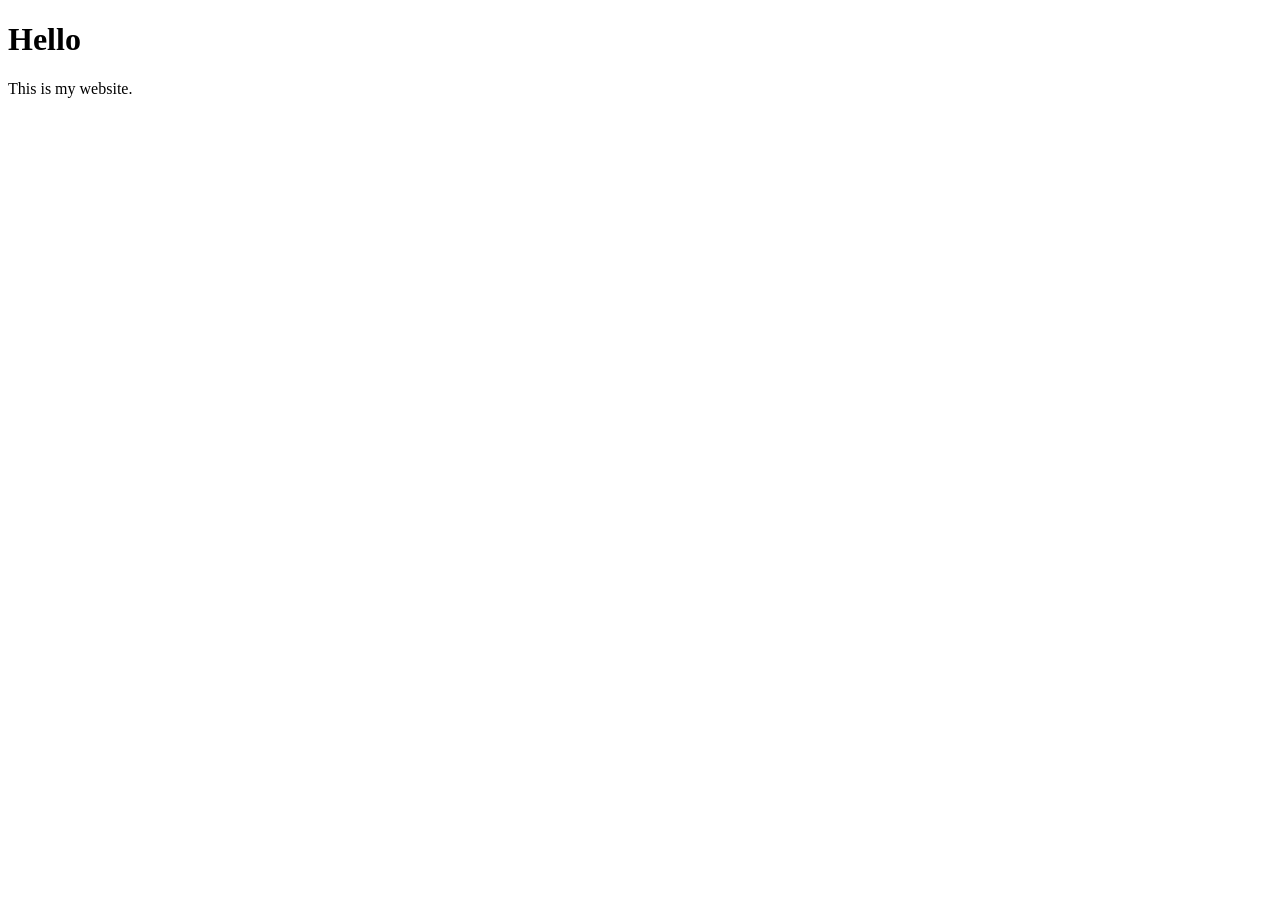
==== index.html @ 02bd943d "Finished Lesson 3" ====
<!DOCTYPE html>
<html lang="en">
<head>
    <meta charset="UTF-8">
    <meta name="viewport" content="width=device-width, initial-scale=1.0">
    <title>Document</title>
</head>
<body>
    <h1>Hello</h1>
  <p>This is my website.</p>
</body>
</html>
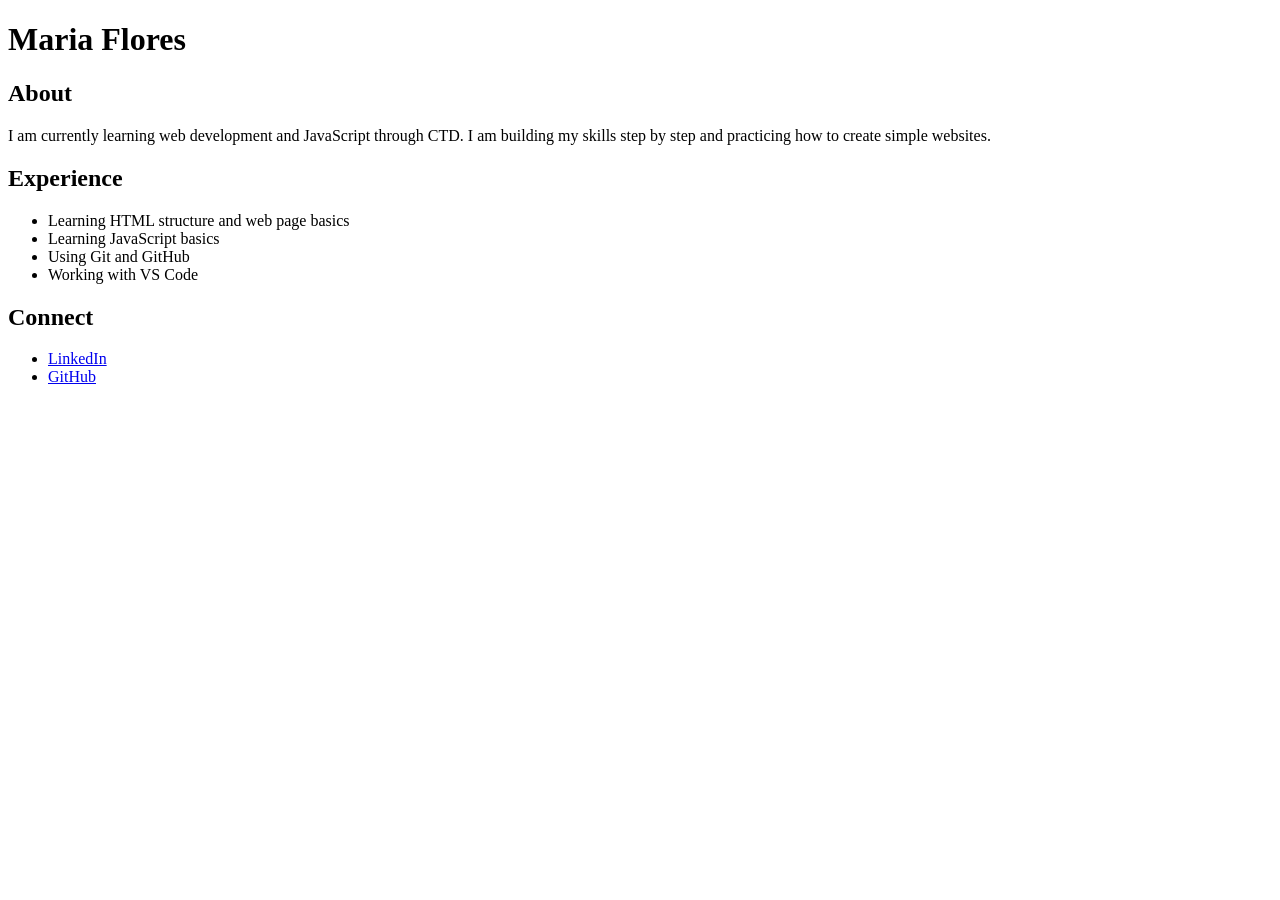
==== commit 4cd12bd1: "boilerplate and content added" ====
--- a/index.html
+++ b/index.html
@@ -1,12 +1,51 @@
-<!DOCTYPE html>
-<html lang="en">
-<head>
-    <meta charset="UTF-8">
-    <meta name="viewport" content="width=device-width, initial-scale=1.0">
-    <title>Document</title>
-</head>
-<body>
-    <h1>Hello</h1>
-  <p>This is my website.</p>
-</body>
-</html>+<!doctype html>
+<html>
+  <head>
+    <title>Maria Flores Portfolio</title>
+
+    <meta charset="UTF-8" />
+    <meta name="description" content="Maria Flores portfolio website" />
+    <meta name="keywords" content="HTML, Portfolio, Coding, CTD" />
+  </head>
+
+  <body>
+    <h1>Maria Flores</h1>
+
+    <section id="About">
+      <h2>About</h2>
+
+      <p>
+        I am currently learning web development and JavaScript through CTD. I am
+        building my skills step by step and practicing how to create simple
+        websites.
+      </p>
+    </section>
+
+    <section id="Experience">
+      <h2>Experience</h2>
+
+      <ul>
+        <li>Learning HTML structure and web page basics</li>
+        <li>Learning JavaScript basics</li>
+        <li>Using Git and GitHub</li>
+        <li>Working with VS Code</li>
+      </ul>
+    </section>
+
+    <section id="Connect">
+      <h2>Connect</h2>
+
+      <ul>
+        <li>
+          <a href="https://www.linkedin.com/in/maria-flores-346354255/"
+            >LinkedIn</a
+          >
+        </li>
+
+        <li>
+          <a href="https://github.com/codingwithisa">GitHub</a>
+        </li>
+      </ul>
+    </section>
+  </body>
+</html>
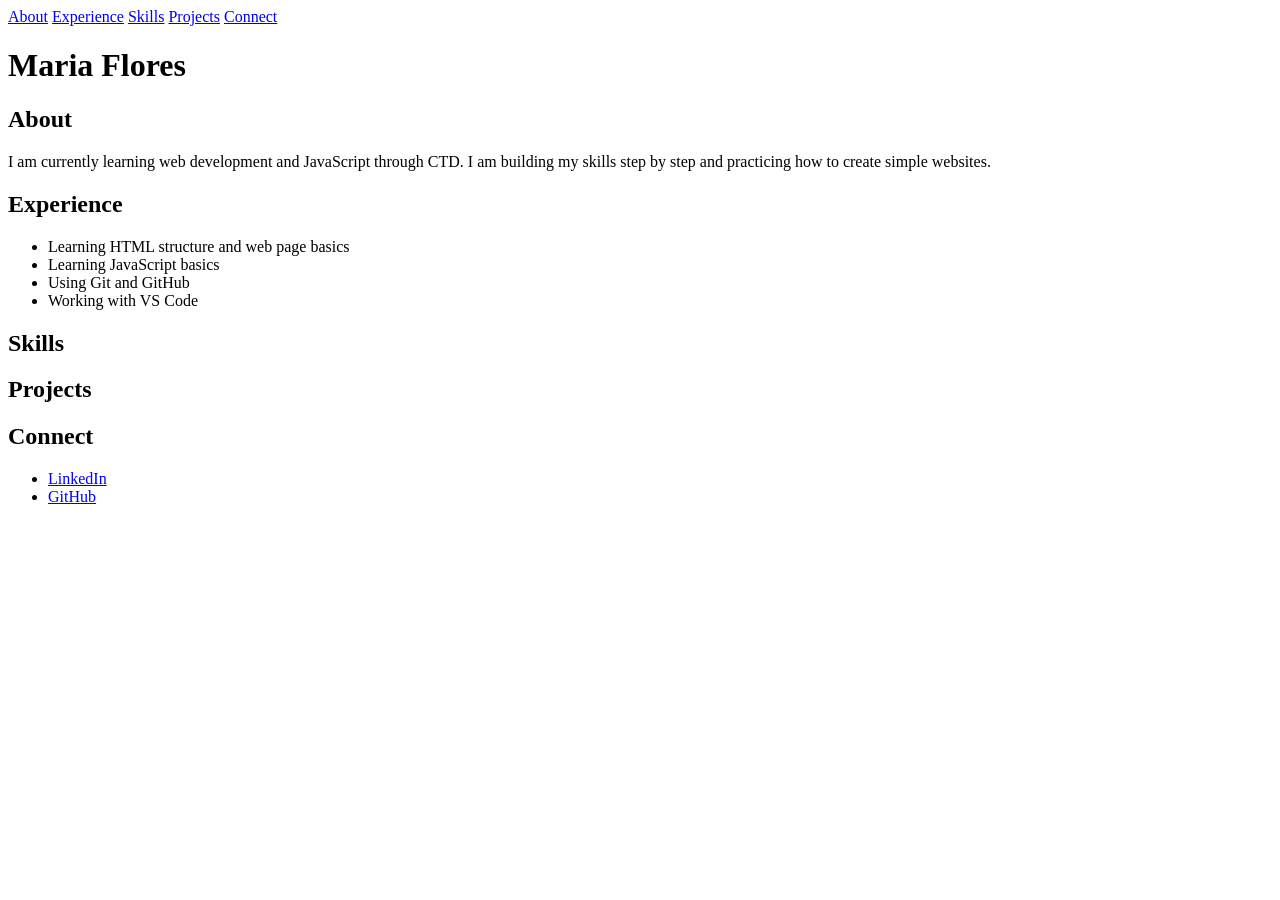
==== commit 28ac20a5: "styling added" ====
--- a/index.html
+++ b/index.html
@@ -1,6 +1,8 @@
 <!doctype html>
 <html>
   <head>
+    <link rel="stylesheet" href="css/index.css" />
+
     <title>Maria Flores Portfolio</title>
 
     <meta charset="UTF-8" />
@@ -9,6 +11,14 @@
   </head>
 
   <body>
+    <nav>
+      <a href="#About">About</a>
+      <a href="#Experience">Experience</a>
+      <a href="#Skills">Skills</a>
+      <a href="#Projects">Projects</a>
+      <a href="#Connect">Connect</a>
+    </nav>
+
     <h1>Maria Flores</h1>
 
     <section id="About">
@@ -32,10 +42,20 @@
       </ul>
     </section>
 
+    <section id="Skills">
+      <h2>Skills</h2>
+    </section>
+
+    <section id="Projects">
+      <h2>Projects</h2>
+
+      <ul></ul>
+    </section>
+
     <section id="Connect">
       <h2>Connect</h2>
 
-      <ul>
+      <ul class="connect-list">
         <li>
           <a href="https://www.linkedin.com/in/maria-flores-346354255/"
             >LinkedIn</a
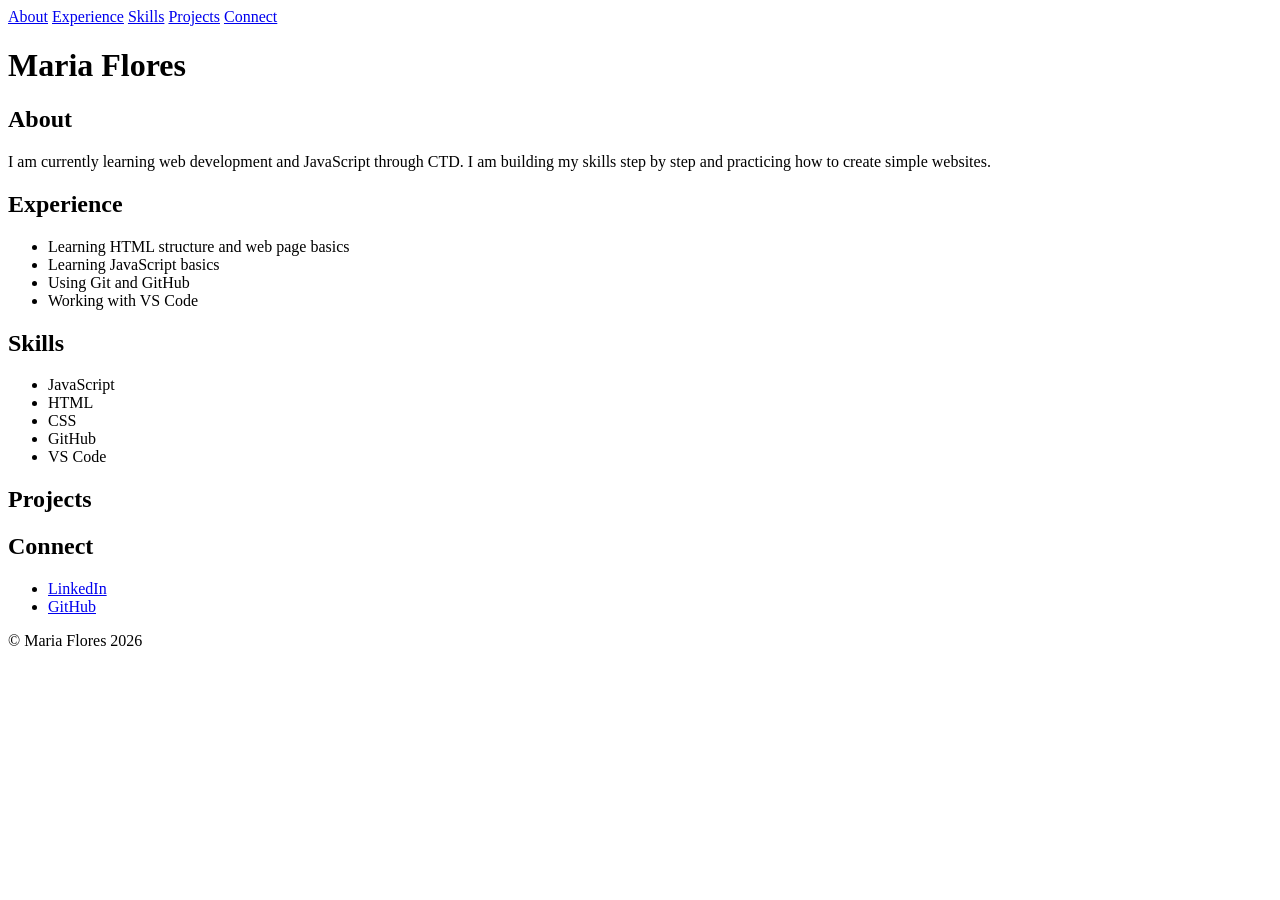
==== commit f62a69c8: "created footer and skills" ====
--- a/index.html
+++ b/index.html
@@ -44,6 +44,7 @@
 
     <section id="Skills">
       <h2>Skills</h2>
+      <ul></ul>
     </section>
 
     <section id="Projects">
@@ -67,5 +68,6 @@
         </li>
       </ul>
     </section>
+    <script src="js/index.js"></script>
   </body>
 </html>
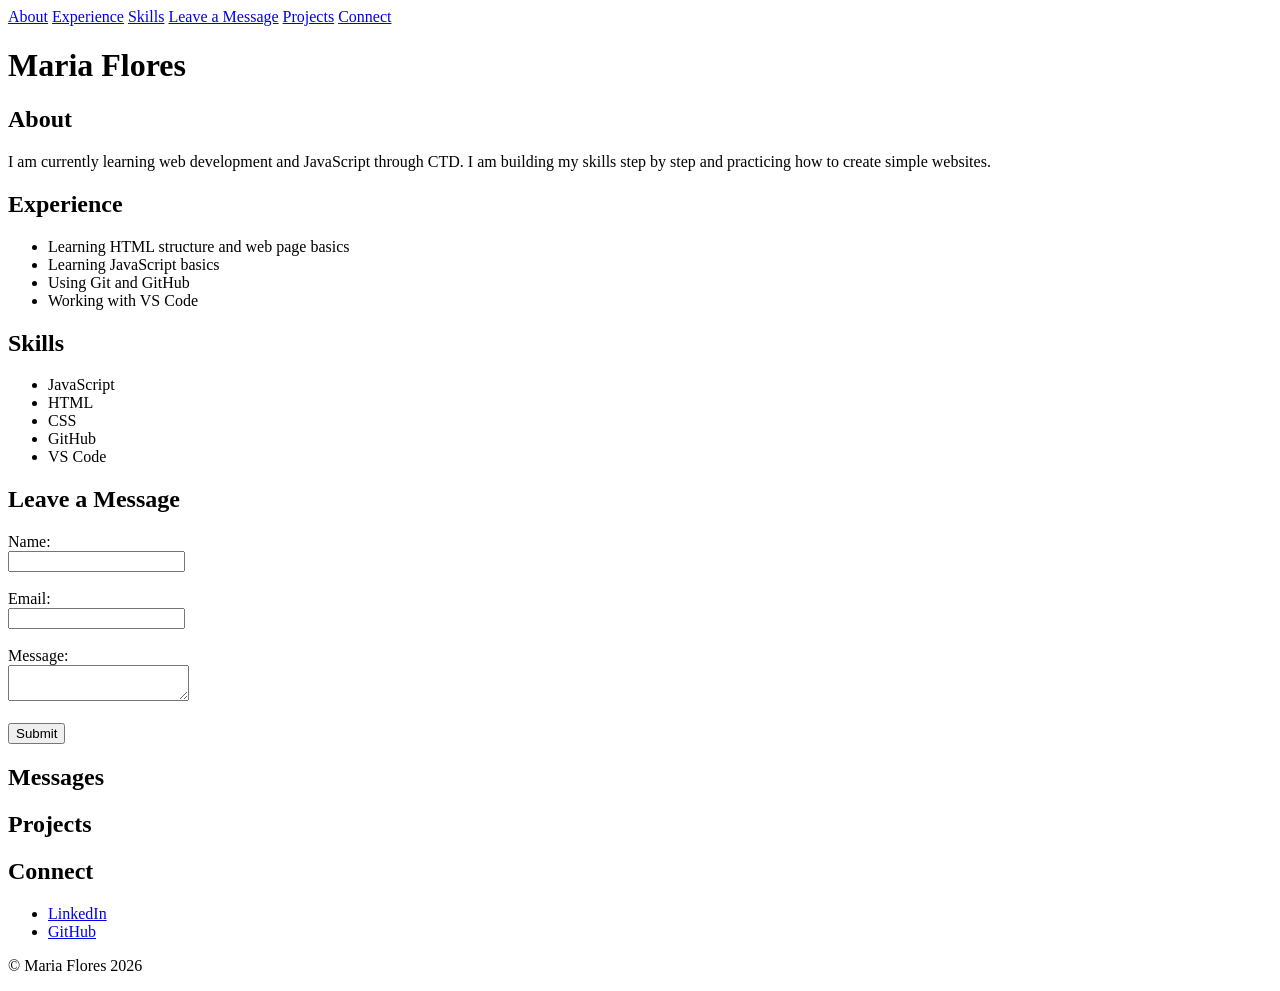
==== commit 07f76886: "form and functionality added" ====
--- a/index.html
+++ b/index.html
@@ -14,7 +14,8 @@
     <nav>
       <a href="#About">About</a>
       <a href="#Experience">Experience</a>
-      <a href="#Skills">Skills</a>
+      <a href="#skills">Skills</a>
+      <a href="#leave-message">Leave a Message</a>
       <a href="#Projects">Projects</a>
       <a href="#Connect">Connect</a>
     </nav>
@@ -42,8 +43,41 @@
       </ul>
     </section>
 
-    <section id="Skills">
+    <section id="skills">
       <h2>Skills</h2>
+      <ul></ul>
+    </section>
+
+    <section id="leave-message">
+      <h2>Leave a Message</h2>
+
+      <form name="leave_message">
+        <label for="usersName">Name:</label><br />
+        <input
+          type="text"
+          name="usersName"
+          id="usersName"
+          required
+        /><br /><br />
+
+        <label for="usersEmail">Email:</label><br />
+        <input
+          type="email"
+          name="usersEmail"
+          id="usersEmail"
+          required
+        /><br /><br />
+
+        <label for="usersMessage">Message:</label><br />
+        <textarea name="usersMessage" id="usersMessage" required></textarea
+        ><br /><br />
+
+        <button type="submit">Submit</button>
+      </form>
+    </section>
+
+    <section id="messages">
+      <h2>Messages</h2>
       <ul></ul>
     </section>
 
@@ -68,6 +102,7 @@
         </li>
       </ul>
     </section>
+
     <script src="js/index.js"></script>
   </body>
 </html>
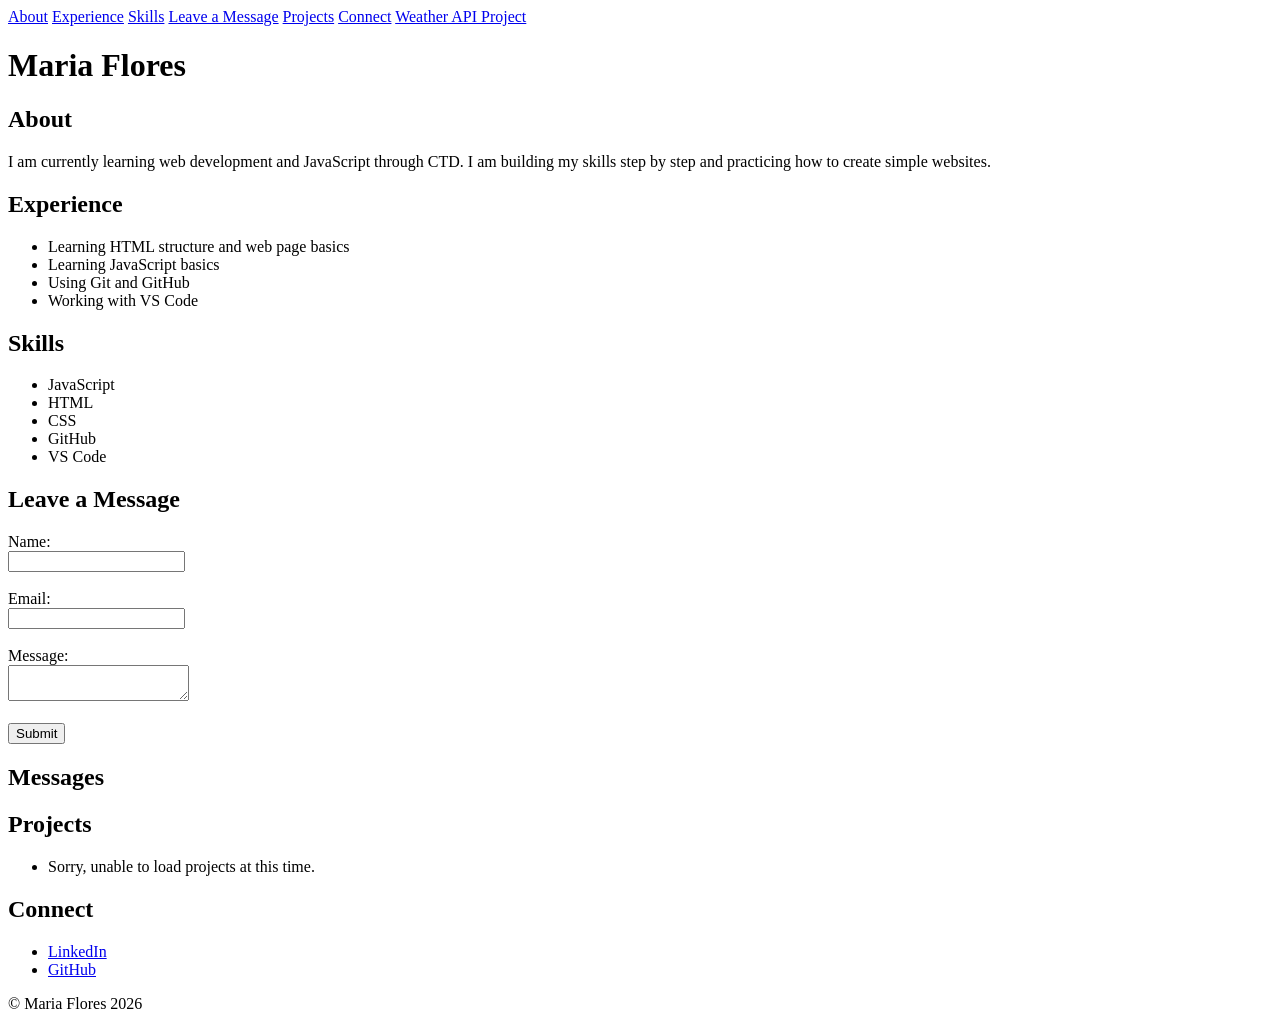
==== commit 00391106: "Fix Ai Review feedback" ====
--- a/index.html
+++ b/index.html
@@ -1,6 +1,7 @@
 <!doctype html>
 <html>
   <head>
+    <meta name="viewport" content="width=device-width, initial-scale=1.0" />
     <link rel="stylesheet" href="css/index.css" />
 
     <title>Maria Flores Portfolio</title>
@@ -18,6 +19,7 @@
       <a href="#leave-message">Leave a Message</a>
       <a href="#Projects">Projects</a>
       <a href="#Connect">Connect</a>
+      <a href="openapi.html">Weather API Project</a>
     </nav>
 
     <h1>Maria Flores</h1>
